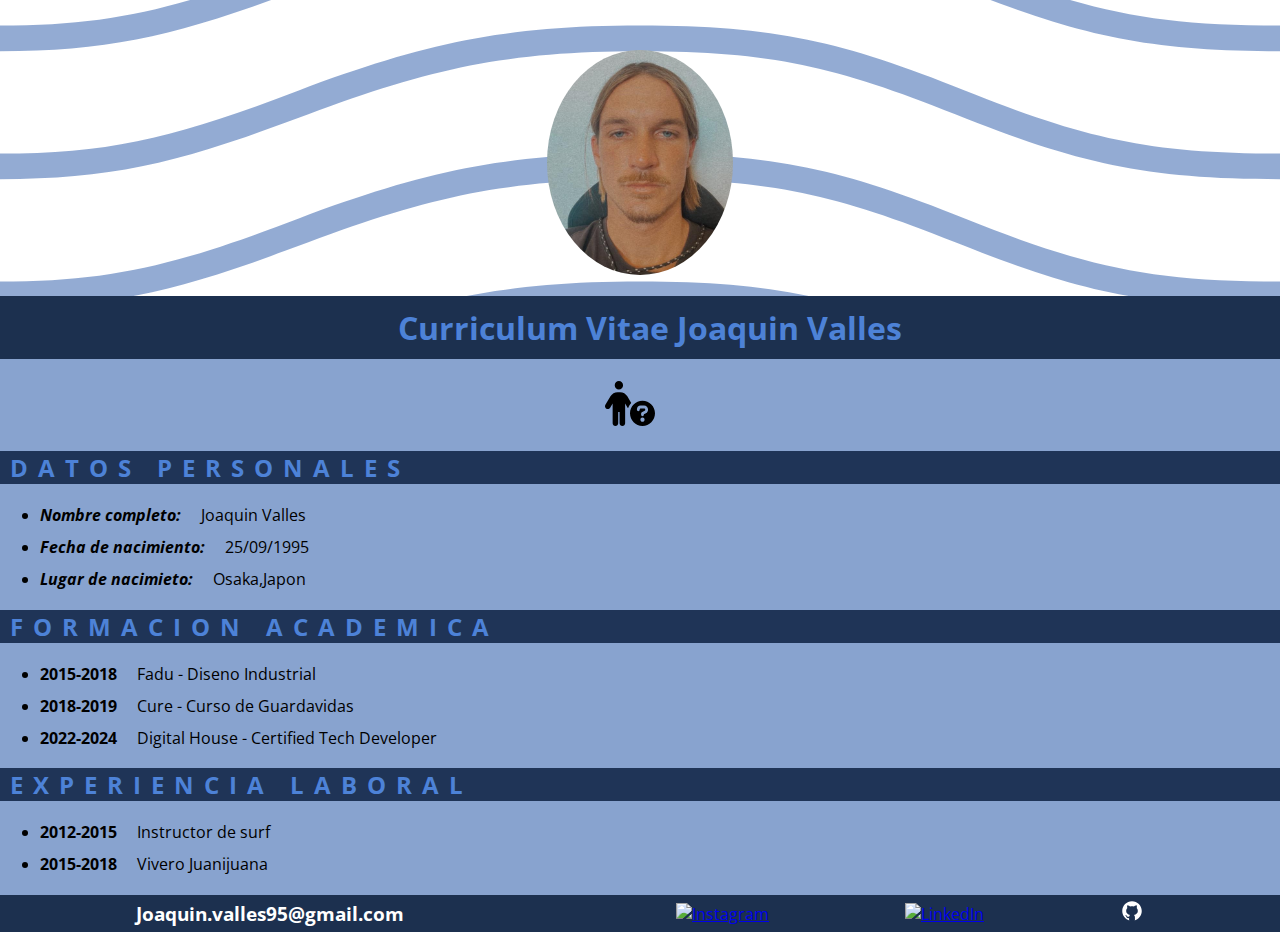
==== index.html @ 57962538 "Aplicando Sobre mi y estilos" ====
<!DOCTYPE html>
<html lang="en">
<head>
    <meta charset="UTF-8">
    <meta http-equiv="X-UA-Compatible" content="IE=edge">
    <meta name="viewport" content="width=device-width, initial-scale=1.0">
    <title>CV Joaquin Valles</title>
    <link rel="preconnect" href="https://fonts.googleapis.com">
    <link rel="preconnect" href="https://fonts.gstatic.com" crossorigin>
    <link href="https://fonts.googleapis.com/css2?family=Open+Sans:wght@300&display=swap" rel="stylesheet">
    <link rel="stylesheet" href="./style.css">
</head>
<body>
    <header>
        <div id="imagen">
            <img id="foto-perfil" src="./assets/WhatsApp Image 2022-06-01 at 8.20.16 PM.jpeg" alt="Batman">
        </div>
        
    </header>

    <main>

        <div id="titulo">
            <h1>Curriculum Vitae Joaquin Valles</h1>
        </div> 

        <Section>
            <div class="sobre-mi">
                <a class="links" href="./Pages/Sobre-mi.html"><p><img src="assets\person-circle-question-solid.svg" alt="Sobre mi"></p></a>
            </div>
        </Section>

        <div class="subtitulo">
            <h2>Datos Personales</h2>
        </div>

        <div>
            <ul class="datos">
                <li><p>Nombre completo:</p>Joaquin Valles</li>
                <li><p>Fecha de nacimiento:</p>25/09/1995</li>
                <li><p>Lugar de nacimieto:</p>Osaka,Japon</li>
            </ul>
        </div>

        <div>
            <h2 class="subtitulo">Formacion academica</h2>
        </div>

        <div>
            <ul>
                <li><p>2015-2018</p>Fadu - Diseno Industrial</li>
                <li><p>2018-2019</p>Cure - Curso de Guardavidas</li>
                <li><p>2022-2024</p>Digital House - Certified Tech Developer</li>
            </ul>
        </div>

        <div>
            <h2>Experiencia Laboral</h2>
        </div>

        <div>
            <ul>
                <li><p>2012-2015</p>Instructor de surf</li>
                <li><p>2015-2018</p>Vivero Juanijuana</li>
            </ul>
        </div>
    </main>

    <footer>
        <div>
            <h3>Joaquin.valles95@gmail.com</h3> <a href="#">
            <a href="#"><img class="icono" src="assets\ico_instagram.svg" alt="Instagram"></a>
            <a href="#"><img class="icono" src="assets\ico_linkedin.svg" alt="LinkedIn"></a>
            <a href="#"><img class="icono" src="../assets/icons8-github.svg" alt="Github"></a>
        </div>
    </footer>
</body>
</html>
---- style.css ----
body {
  margin: 0px;
  font-family: "Open Sans", sans-serif;
  background-image: url("data:image/svg+xml,%3Csvg width='100' height='20' viewBox='0 0 100 20' xmlns='http://www.w3.org/2000/svg'%3E%3Cpath d='M21.184 20c.357-.13.72-.264 1.088-.402l1.768-.661C33.64 15.347 39.647 14 50 14c10.271 0 15.362 1.222 24.629 4.928.955.383 1.869.74 2.75 1.072h6.225c-2.51-.73-5.139-1.691-8.233-2.928C65.888 13.278 60.562 12 50 12c-10.626 0-16.855 1.397-26.66 5.063l-1.767.662c-2.475.923-4.66 1.674-6.724 2.275h6.335zm0-20C13.258 2.892 8.077 4 0 4V2c5.744 0 9.951-.574 14.85-2h6.334zM77.38 0C85.239 2.966 90.502 4 100 4V2c-6.842 0-11.386-.542-16.396-2h-6.225zM0 14c8.44 0 13.718-1.21 22.272-4.402l1.768-.661C33.64 5.347 39.647 4 50 4c10.271 0 15.362 1.222 24.629 4.928C84.112 12.722 89.438 14 100 14v-2c-10.271 0-15.362-1.222-24.629-4.928C65.888 3.278 60.562 2 50 2 39.374 2 33.145 3.397 23.34 7.063l-1.767.662C13.223 10.84 8.163 12 0 12v2z' fill='%2388a3cf' fill-opacity='0.91' fill-rule='evenodd'/%3E%3C/svg%3E");
  background-size:contain;
  background-attachment: fixed;
  background-repeat:repeat;
}

/* Banner */

header {
  min-height: 75px;
  color: rgba(0, 86, 119, 1);
  justify-content: center;
  text-transform: uppercase;
  margin: 0px;
}

#imagen {
  height: 225px;
  text-align: center;
  padding-top: 25px;
  padding-bottom: 25px;
}

#foto-perfil {
  height: 225px;    
  text-align: center;
  padding-top: 25px;
  padding-bottom: 25px;
  border-radius: 50%;
  max-height: 250px;
}

.titulo {
  margin-top: 0px;
}
/* link navegacion*/
.sobre-mi{
    text-align: center;
    text-decoration: none;
}

main{
background-color:#88A3CF;
padding-bottom: 10px;
}

/* titulo */
h1 {
  color:#4D82D7;
  padding: 10px;
  background-color:#1C304F;
  text-align: center;
  width: 100%;
}
/* navegacion */
.links {    
}

section {
  height: 50px;
}

.links img{
  color:#1C304F;
  max-height: 45px;
}
/* subtitulos */
h2 {
  background-color:#1F3457;
  color: #4D82D7;
  text-transform: uppercase;
  letter-spacing: 10px;
  padding-left: 10px;
}
/* Listas */
ul{
    margin: 0px;
}

li{
    margin-bottom: 10px;
}

.datos p {
  font-style: italic;
}
/* textos */
p {
  display: inline;
  font-weight: bold;
  margin-right: 20px;
}

footer {
  background-color: #1C304F;
  color: white;
  padding-bottom: 0px;
}

footer div {
  align-items: center;
  max-height: 37px;
  display: flex;
  justify-content: space-evenly;
}

.icono{
    max-height: 24px;
}

/* 'SOBRE MI' */

.boton-inicio{
  text-align: centerS;
}
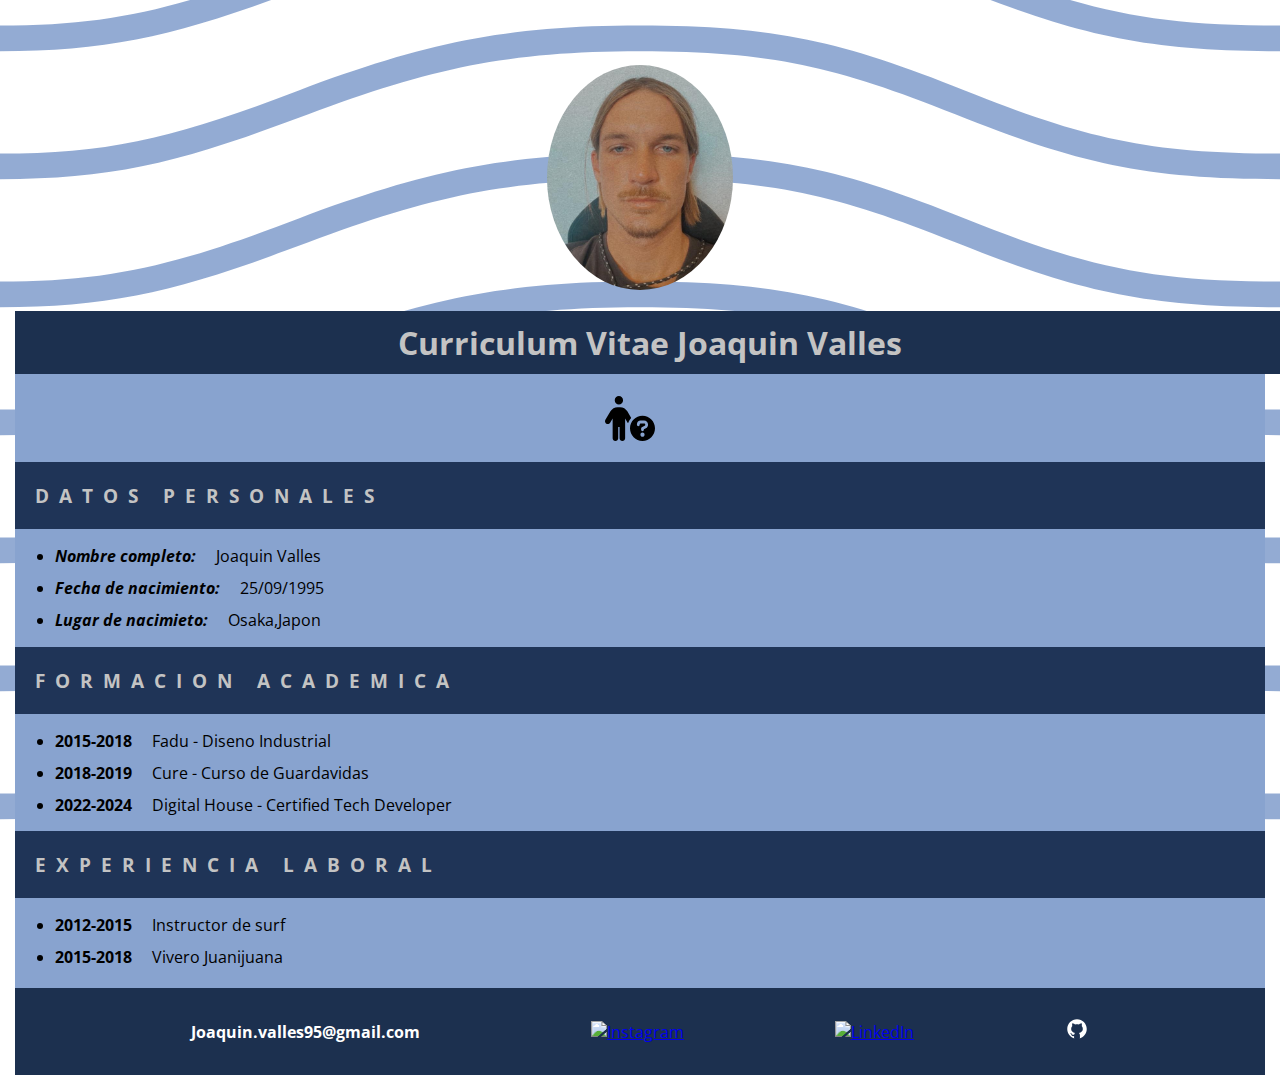
==== commit 713bc9bd: "mejora pagina sobre-mi" ====
--- a/index.html
+++ b/index.html
@@ -20,20 +20,24 @@
 
     <main>
 
+        <!-- Titulo -->
         <div id="titulo">
             <h1>Curriculum Vitae Joaquin Valles</h1>
         </div> 
 
+        <!-- Navegacion -->
         <Section>
             <div class="sobre-mi">
-                <a class="links" href="./Pages/Sobre-mi.html"><p><img src="assets\person-circle-question-solid.svg" alt="Sobre mi"></p></a>
+                <a class="links" href="./Pages/Sobre-mi.html"><p><img src="assets\person-circle-question-solid.svg" alt="Sobre"></p></a>
             </div>
         </Section>
 
+        <!-- Seccion principal -->
         <div class="subtitulo">
             <h2>Datos Personales</h2>
         </div>
 
+        <!-- Nacimiento -->
         <div>
             <ul class="datos">
                 <li><p>Nombre completo:</p>Joaquin Valles</li>
@@ -42,6 +46,7 @@
             </ul>
         </div>
 
+        <!-- Formacion academica -->
         <div>
             <h2 class="subtitulo">Formacion academica</h2>
         </div>
@@ -54,6 +59,7 @@
             </ul>
         </div>
 
+        <!-- Experciencia Laboral -->
         <div>
             <h2>Experiencia Laboral</h2>
         </div>
@@ -66,12 +72,13 @@
         </div>
     </main>
 
+    <!-- Pie de pagina  -->
     <footer>
         <div>
-            <h3>Joaquin.valles95@gmail.com</h3> <a href="#">
-            <a href="#"><img class="icono" src="assets\ico_instagram.svg" alt="Instagram"></a>
-            <a href="#"><img class="icono" src="assets\ico_linkedin.svg" alt="LinkedIn"></a>
-            <a href="#"><img class="icono" src="../assets/icons8-github.svg" alt="Github"></a>
+            <p>Joaquin.valles95@gmail.com</p> 
+            <a href="https://instagram.com/_joacovalles?igshid=YmMyMTA2M2Y=" target="_blank" ><img class="icono" src="../assets/ico_instagram.svg" alt="Instagram"></a> 
+            <a href="https://linkedin.com/in/joaquin-valles-ab2b49232/" target="_blank"> <img class="icono" src="../assets/ico_linkedin.svg" alt="LinkedIn"></a>
+            <a href="https://github.com/Szolno" target="_blank"><img class="icono" src="../assets/icons8-github.svg" alt="Github"></a>
         </div>
     </footer>
 </body>
--- a/style.css
+++ b/style.css
@@ -1,5 +1,5 @@
 body {
-  margin: 0px;
+  margin: 15px;
   font-family: "Open Sans", sans-serif;
   background-image: url("data:image/svg+xml,%3Csvg width='100' height='20' viewBox='0 0 100 20' xmlns='http://www.w3.org/2000/svg'%3E%3Cpath d='M21.184 20c.357-.13.72-.264 1.088-.402l1.768-.661C33.64 15.347 39.647 14 50 14c10.271 0 15.362 1.222 24.629 4.928.955.383 1.869.74 2.75 1.072h6.225c-2.51-.73-5.139-1.691-8.233-2.928C65.888 13.278 60.562 12 50 12c-10.626 0-16.855 1.397-26.66 5.063l-1.767.662c-2.475.923-4.66 1.674-6.724 2.275h6.335zm0-20C13.258 2.892 8.077 4 0 4V2c5.744 0 9.951-.574 14.85-2h6.334zM77.38 0C85.239 2.966 90.502 4 100 4V2c-6.842 0-11.386-.542-16.396-2h-6.225zM0 14c8.44 0 13.718-1.21 22.272-4.402l1.768-.661C33.64 5.347 39.647 4 50 4c10.271 0 15.362 1.222 24.629 4.928C84.112 12.722 89.438 14 100 14v-2c-10.271 0-15.362-1.222-24.629-4.928C65.888 3.278 60.562 2 50 2 39.374 2 33.145 3.397 23.34 7.063l-1.767.662C13.223 10.84 8.163 12 0 12v2z' fill='%2388a3cf' fill-opacity='0.91' fill-rule='evenodd'/%3E%3C/svg%3E");
   background-size:contain;
@@ -14,7 +14,7 @@
   color: rgba(0, 86, 119, 1);
   justify-content: center;
   text-transform: uppercase;
-  margin: 0px;
+  margin: 15px;
 }
 
 #imagen {
@@ -49,14 +49,11 @@
 
 /* titulo */
 h1 {
-  color:#4D82D7;
+  color:#c3c3c3;
   padding: 10px;
   background-color:#1C304F;
   text-align: center;
   width: 100%;
-}
-/* navegacion */
-.links {    
 }
 
 section {
@@ -70,10 +67,11 @@
 /* subtitulos */
 h2 {
   background-color:#1F3457;
-  color: #4D82D7;
+  font-size: larger;
+  color:#c3c3c3;
   text-transform: uppercase;
   letter-spacing: 10px;
-  padding-left: 10px;
+  padding: 20px;
 }
 /* Listas */
 ul{
@@ -82,6 +80,7 @@
 
 li{
     margin-bottom: 10px;
+    font-size: medium;
 }
 
 .datos p {
@@ -94,10 +93,12 @@
   margin-right: 20px;
 }
 
+/* Pie de pagina */
 footer {
   background-color: #1C304F;
   color: white;
   padding-bottom: 0px;
+  padding: 25px;
 }
 
 footer div {
@@ -113,6 +114,18 @@
 
 /* 'SOBRE MI' */
 
+.header{
+  margin-top: 0px;
+}
+
+.header img{
+  text-align: center;
+}
 .boton-inicio{
-  text-align: centerS;
+  text-align: center;
+}
+
+.acerca-de{
+  padding: 25px;
+  text-align:center;
 }